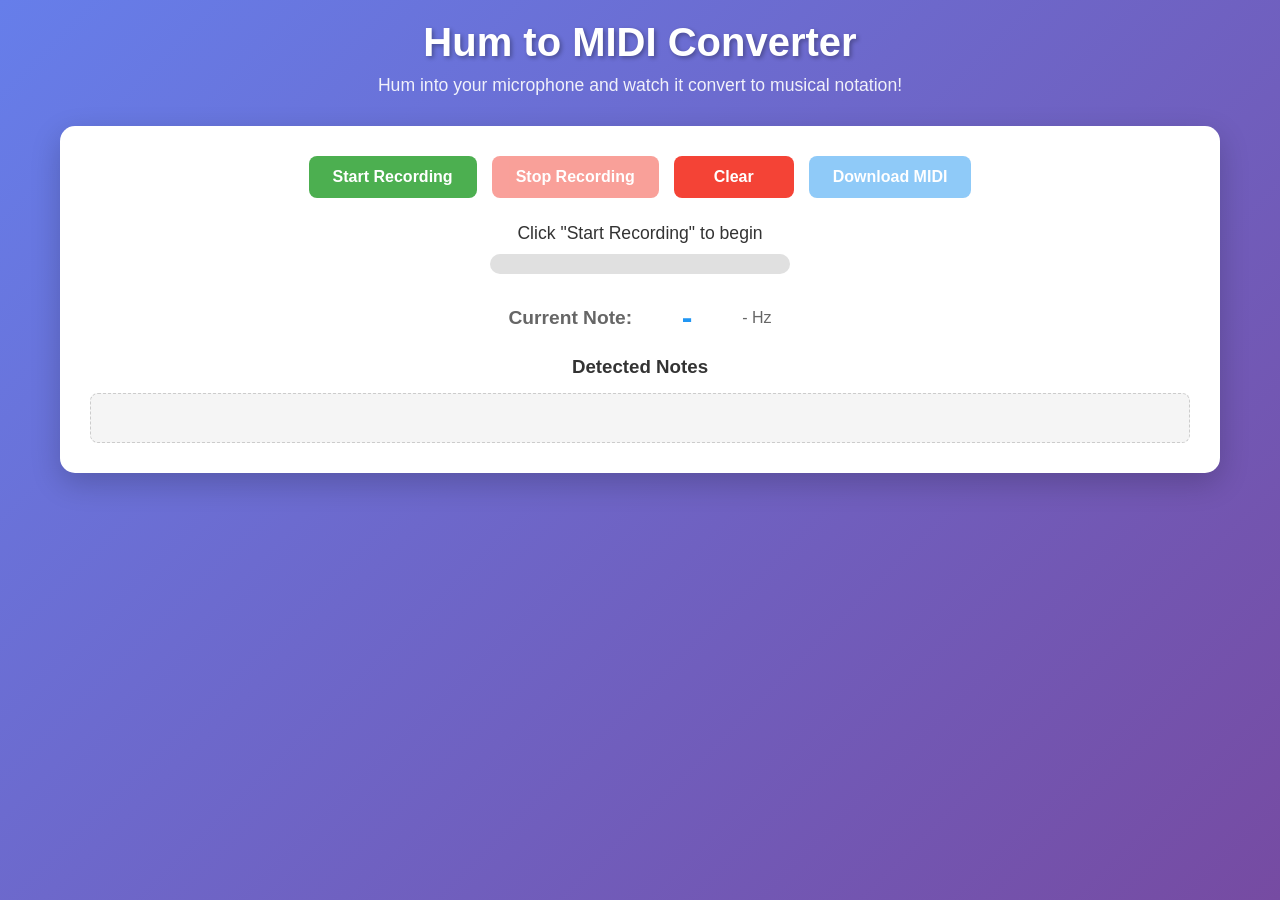
==== hum-to-midi.html @ c3363c73 "fix script loading issue with self-contained version Co-Authored-By: sketch <hello@sketch.dev> Chang" ====
<!DOCTYPE html>
<html lang="en">
<head>
    <meta charset="UTF-8">
    <meta name="viewport" content="width=device-width, initial-scale=1.0">
    <title>Hum to MIDI Converter</title>
    <style>
        * { margin: 0; padding: 0; box-sizing: border-box; }
        body { font-family: 'Segoe UI', Tahoma, Geneva, Verdana, sans-serif; background: linear-gradient(135deg, #667eea 0%, #764ba2 100%); min-height: 100vh; color: #333; }
        .container { max-width: 1200px; margin: 0 auto; padding: 20px; }
        header { text-align: center; margin-bottom: 30px; color: white; }
        header h1 { font-size: 2.5rem; margin-bottom: 10px; text-shadow: 2px 2px 4px rgba(0,0,0,0.3); }
        header p { font-size: 1.1rem; opacity: 0.9; }
        main { background: white; border-radius: 15px; padding: 30px; box-shadow: 0 10px 30px rgba(0,0,0,0.2); }
        .controls { display: flex; gap: 15px; justify-content: center; flex-wrap: wrap; margin-bottom: 25px; }
        .btn { padding: 12px 24px; border: none; border-radius: 8px; font-size: 1rem; font-weight: 600; cursor: pointer; transition: all 0.3s ease; min-width: 120px; }
        .btn:disabled { opacity: 0.5; cursor: not-allowed; }
        .btn.primary { background: #4CAF50; color: white; }
        .btn.primary:hover:not(:disabled) { background: #45a049; transform: translateY(-2px); }
        .btn.secondary { background: #f44336; color: white; }
        .btn.secondary:hover:not(:disabled) { background: #da190b; transform: translateY(-2px); }
        .btn.success { background: #2196F3; color: white; }
        .btn.success:hover:not(:disabled) { background: #1976D2; transform: translateY(-2px); }
        .status { text-align: center; margin-bottom: 25px; }
        #statusText { font-size: 1.1rem; margin-bottom: 10px; font-weight: 500; }
        .audio-level { width: 300px; height: 20px; background: #e0e0e0; border-radius: 10px; margin: 0 auto; overflow: hidden; }
        .level-bar { height: 100%; background: linear-gradient(90deg, #4CAF50, #FFC107, #f44336); width: 0%; transition: width 0.1s ease; border-radius: 10px; }
        .current-note { display: flex; align-items: center; justify-content: center; gap: 15px; margin-bottom: 20px; font-size: 1.2rem; }
        .label { font-weight: 600; color: #666; }
        .note-value { font-size: 2rem; font-weight: bold; color: #2196F3; min-width: 80px; text-align: center; }
        .freq-value { color: #666; font-size: 1rem; }
        .detected-notes h3 { margin-bottom: 15px; color: #333; text-align: center; }
        .notes-list { display: flex; flex-wrap: wrap; gap: 10px; justify-content: center; min-height: 50px; padding: 20px; background: #f5f5f5; border-radius: 8px; border: 1px dashed #ccc; }
        .note-item { background: #2196F3; color: white; padding: 8px 16px; border-radius: 20px; font-weight: 500; display: flex; align-items: center; gap: 8px; }
    </style>
</head>
<body>
    <div class="container">
        <header>
            <h1>Hum to MIDI Converter</h1>
            <p>Hum into your microphone and watch it convert to musical notation!</p>
        </header>
        <main>
            <div class="controls">
                <button id="startBtn" class="btn primary">Start Recording</button>
                <button id="stopBtn" class="btn secondary" disabled>Stop Recording</button>
                <button id="clearBtn" class="btn secondary">Clear</button>
                <button id="downloadMidiBtn" class="btn success" disabled>Download MIDI</button>
            </div>
            <div class="status">
                <div id="statusText">Click "Start Recording" to begin</div>
                <div class="audio-level">
                    <div id="audioLevelBar" class="level-bar"></div>
                </div>
            </div>
            <div class="current-note">
                <span class="label">Current Note:</span>
                <span id="currentNote" class="note-value">-</span>
                <span id="currentFreq" class="freq-value">- Hz</span>
            </div>
            <div class="detected-notes">
                <h3>Detected Notes</h3>
                <div id="notesList" class="notes-list"></div>
            </div>
        </main>
    </div>
    
    <script>
        // Simple MIDI file generator
        class SimpleMidiGenerator {
            constructor() {
                this.ticksPerQuarter = 480;
            }

            generateMidiFile(notes) {
                if (!notes || notes.length === 0) {
                    return null;
                }

                const header = this.createMidiHeader();
                const track = this.createMidiTrack(notes);
                const midiData = this.combineArrays(header, track);
                return this.arrayToDataUri(midiData);
            }

            createMidiHeader() {
                return [
                    0x4D, 0x54, 0x68, 0x64,
                    0x00, 0x00, 0x00, 0x06,
                    0x00, 0x00,
                    0x00, 0x01,
                    0x01, 0xE0
                ];
            }

            createMidiTrack(notes) {
                const trackData = [];
                trackData.push(...[0x4D, 0x54, 0x72, 0x6B]);
                const lengthPosition = trackData.length;
                trackData.push(0x00, 0x00, 0x00, 0x00);
                
                const trackEvents = [];
                trackEvents.push(...this.createTempoEvent());
                
                const sortedNotes = [...notes].sort((a, b) => a.startTime - b.startTime);
                let currentTime = 0;
                
                sortedNotes.forEach(note => {
                    const startTicks = Math.round(note.startTime * this.ticksPerQuarter * 2);
                    const durationTicks = Math.round(note.duration * this.ticksPerQuarter * 2);
                    const deltaTime = startTicks - currentTime;
                    
                    trackEvents.push(...this.encodeVariableLength(deltaTime));
                    trackEvents.push(0x90, note.midi, note.velocity || 80);
                    trackEvents.push(...this.encodeVariableLength(durationTicks));
                    trackEvents.push(0x80, note.midi, 0x40);
                    
                    currentTime = startTicks + durationTicks;
                });
                
                trackEvents.push(0x00, 0xFF, 0x2F, 0x00);
                trackData.push(...trackEvents);
                
                const trackLength = trackEvents.length;
                trackData[lengthPosition] = (trackLength >> 24) & 0xFF;
                trackData[lengthPosition + 1] = (trackLength >> 16) & 0xFF;
                trackData[lengthPosition + 2] = (trackLength >> 8) & 0xFF;
                trackData[lengthPosition + 3] = trackLength & 0xFF;
                
                return trackData;
            }

            createTempoEvent() {
                const microsecondsPerQuarter = Math.round(60000000 / 120);
                return [
                    0x00,
                    0xFF, 0x51, 0x03,
                    (microsecondsPerQuarter >> 16) & 0xFF,
                    (microsecondsPerQuarter >> 8) & 0xFF,
                    microsecondsPerQuarter & 0xFF
                ];
            }

            encodeVariableLength(value) {
                const result = [];
                result.unshift(value & 0x7F);
                value >>= 7;
                while (value > 0) {
                    result.unshift((value & 0x7F) | 0x80);
                    value >>= 7;
                }
                return result;
            }

            combineArrays(...arrays) {
                const result = [];
                for (const array of arrays) {
                    result.push(...array);
                }
                return result;
            }

            arrayToDataUri(byteArray) {
                const binaryString = String.fromCharCode.apply(null, byteArray);
                const base64 = btoa(binaryString);
                return `data:audio/midi;base64,${base64}`;
            }
        }

        // Pitch detector
        class PitchDetector {
            constructor(audioContext, sampleRate = 44100) {
                this.audioContext = audioContext;
                this.sampleRate = sampleRate;
                this.bufferSize = 4096;
                this.threshold = 0.01;
                this.noteNames = ['C', 'C#', 'D', 'D#', 'E', 'F', 'F#', 'G', 'G#', 'A', 'A#', 'B'];
            }

            detectPitch(audioBuffer) {
                const data = new Float32Array(audioBuffer);
                const volume = this.getVolume(data);
                if (volume < this.threshold) {
                    return { frequency: 0, note: null, confidence: 0, volume };
                }

                this.applyHammingWindow(data);
                const autocorrelation = this.autocorrelate(data);
                const period = this.findBestPeriod(autocorrelation);
                
                if (period === -1) {
                    return { frequency: 0, note: null, confidence: 0, volume };
                }
                
                const frequency = this.sampleRate / period;
                if (frequency < 80 || frequency > 1000) {
                    return { frequency: 0, note: null, confidence: 0, volume };
                }
                
                const note = this.frequencyToNote(frequency);
                const confidence = autocorrelation[period];
                
                return { frequency, note, confidence, volume };
            }

            getVolume(data) {
                let sum = 0;
                for (let i = 0; i < data.length; i++) {
                    sum += data[i] * data[i];
                }
                return Math.sqrt(sum / data.length);
            }

            applyHammingWindow(data) {
                for (let i = 0; i < data.length; i++) {
                    data[i] *= 0.54 - 0.46 * Math.cos(2 * Math.PI * i / (data.length - 1));
                }
            }

            autocorrelate(data) {
                const autocorrelation = new Float32Array(data.length);
                
                for (let lag = 0; lag < data.length; lag++) {
                    let sum = 0;
                    for (let i = 0; i < data.length - lag; i++) {
                        sum += data[i] * data[i + lag];
                    }
                    autocorrelation[lag] = sum / (data.length - lag);
                }
                
                const maxVal = Math.max(...autocorrelation);
                if (maxVal > 0) {
                    for (let i = 0; i < autocorrelation.length; i++) {
                        autocorrelation[i] /= maxVal;
                    }
                }
                
                return autocorrelation;
            }

            findBestPeriod(autocorrelation) {
                const minPeriod = Math.floor(this.sampleRate / 1000);
                const maxPeriod = Math.floor(this.sampleRate / 80);
                
                let bestPeriod = -1;
                let bestCorrelation = 0.3;
                
                for (let period = minPeriod; period < Math.min(maxPeriod, autocorrelation.length); period++) {
                    if (autocorrelation[period] > bestCorrelation) {
                        if (period === 0 || 
                            (autocorrelation[period] > autocorrelation[period - 1] && 
                             autocorrelation[period] > autocorrelation[period + 1])) {
                            bestCorrelation = autocorrelation[period];
                            bestPeriod = period;
                        }
                    }
                }
                
                return bestPeriod;
            }

            frequencyToNote(frequency) {
                const A4 = 440;
                const noteNumber = Math.round(12 * Math.log2(frequency / A4) + 69);
                const octave = Math.floor((noteNumber - 12) / 12);
                const noteIndex = (noteNumber - 12) % 12;
                
                return {
                    name: this.noteNames[noteIndex],
                    octave: octave,
                    midi: noteNumber,
                    frequency: frequency
                };
            }
        }

        // MIDI converter
        class MidiConverter {
            constructor() {
                this.notes = [];
                this.currentNote = null;
                this.noteStartTime = null;
                this.minNoteDuration = 0.1;
                this.pitchStabilityThreshold = 0.5;
                this.recentPitches = [];
                this.maxRecentPitches = 10;
            }

            processPitchDetection(pitchResult, timestamp) {
                const { frequency, note, confidence, volume } = pitchResult;
                
                if (!note || confidence < 0.4 || volume < 0.01) {
                    this.endCurrentNote(timestamp);
                    return;
                }

                this.recentPitches.push({ note: note.midi, timestamp, confidence });
                if (this.recentPitches.length > this.maxRecentPitches) {
                    this.recentPitches.shift();
                }

                const stablePitch = this.getStablePitch();
                if (!stablePitch) {
                    return;
                }

                if (this.currentNote && Math.abs(this.currentNote.midi - stablePitch) <= 1) {
                    return;
                }

                this.endCurrentNote(timestamp);
                this.startNewNote(stablePitch, timestamp, confidence);
            }

            getStablePitch() {
                if (this.recentPitches.length < 3) {
                    return null;
                }

                const pitchCounts = {};
                this.recentPitches.forEach(p => {
                    const roundedPitch = Math.round(p.note);
                    if (!pitchCounts[roundedPitch]) {
                        pitchCounts[roundedPitch] = { count: 0, totalConfidence: 0 };
                    }
                    pitchCounts[roundedPitch].count++;
                    pitchCounts[roundedPitch].totalConfidence += p.confidence;
                });

                let bestPitch = null;
                let bestScore = 0;
                
                for (const [pitch, data] of Object.entries(pitchCounts)) {
                    const score = (data.count / this.recentPitches.length) * (data.totalConfidence / data.count);
                    if (score > bestScore && score > this.pitchStabilityThreshold) {
                        bestScore = score;
                        bestPitch = parseInt(pitch);
                    }
                }

                return bestPitch;
            }

            startNewNote(midiNote, timestamp, confidence) {
                this.currentNote = {
                    midi: midiNote,
                    startTime: timestamp,
                    confidence: confidence
                };
                this.noteStartTime = timestamp;
            }

            endCurrentNote(timestamp) {
                if (!this.currentNote || !this.noteStartTime) {
                    return;
                }

                const duration = timestamp - this.noteStartTime;
                if (duration >= this.minNoteDuration) {
                    this.notes.push({
                        midi: this.currentNote.midi,
                        startTime: this.noteStartTime,
                        duration: duration,
                        velocity: Math.min(127, Math.max(40, Math.round(this.currentNote.confidence * 127)))
                    });
                }

                this.currentNote = null;
                this.noteStartTime = null;
            }

            finalize(timestamp) {
                this.endCurrentNote(timestamp);
                return this.notes.slice();
            }

            clear() {
                this.notes = [];
                this.currentNote = null;
                this.noteStartTime = null;
                this.recentPitches = [];
            }

            generateMidiFile(notes = null) {
                const notesToUse = notes || this.notes;
                if (notesToUse.length === 0) {
                    return null;
                }
                const midiGenerator = new SimpleMidiGenerator();
                return midiGenerator.generateMidiFile(notesToUse);
            }

            midiNumberToNoteName(midiNumber) {
                const noteNames = ['C', 'C#', 'D', 'D#', 'E', 'F', 'F#', 'G', 'G#', 'A', 'A#', 'B'];
                const octave = Math.floor((midiNumber - 12) / 12);
                const noteIndex = (midiNumber - 12) % 12;
                return noteNames[noteIndex] + octave;
            }

            getNotes() {
                return this.notes.slice();
            }
        }

        // Main app
        class HumToMidiApp {
            constructor() {
                this.audioContext = null;
                this.microphone = null;
                this.analyser = null;
                this.pitchDetector = null;
                this.midiConverter = null;
                this.isRecording = false;
                this.animationId = null;
                this.startTime = null;
                this.initializeUI();
            }

            initializeUI() {
                document.getElementById('startBtn').addEventListener('click', () => this.startRecording());
                document.getElementById('stopBtn').addEventListener('click', () => this.stopRecording());
                document.getElementById('clearBtn').addEventListener('click', () => this.clearNotes());
                document.getElementById('downloadMidiBtn').addEventListener('click', () => this.downloadMidi());
                this.updateStatus('Click "Start Recording" to begin');
            }

            async startRecording() {
                try {
                    const stream = await navigator.mediaDevices.getUserMedia({ 
                        audio: {
                            echoCancellation: false,
                            noiseSuppression: false,
                            autoGainControl: false
                        } 
                    });
                    
                    this.audioContext = new (window.AudioContext || window.webkitAudioContext)();
                    this.microphone = this.audioContext.createMediaStreamSource(stream);
                    this.analyser = this.audioContext.createAnalyser();
                    this.analyser.fftSize = 4096;
                    this.analyser.smoothingTimeConstant = 0.3;
                    this.microphone.connect(this.analyser);
                    
                    this.pitchDetector = new PitchDetector(this.audioContext, this.audioContext.sampleRate);
                    this.midiConverter = new MidiConverter();
                    this.isRecording = true;
                    this.startTime = Date.now();
                    
                    document.getElementById('startBtn').disabled = true;
                    document.getElementById('stopBtn').disabled = false;
                    document.getElementById('clearBtn').disabled = true;
                    this.updateStatus('Recording... Start humming!');
                    this.processAudio();
                    
                } catch (error) {
                    console.error('Error accessing microphone:', error);
                    this.updateStatus('Error: Could not access microphone. Please check permissions.');
                }
            }

            stopRecording() {
                if (!this.isRecording) return;
                this.isRecording = false;
                
                if (this.microphone) {
                    this.microphone.disconnect();
                }
                if (this.audioContext) {
                    this.audioContext.close();
                }
                
                if (this.midiConverter) {
                    const currentTime = (Date.now() - this.startTime) / 1000;
                    this.midiConverter.finalize(currentTime);
                }
                
                document.getElementById('startBtn').disabled = false;
                document.getElementById('stopBtn').disabled = true;
                document.getElementById('clearBtn').disabled = false;
                document.getElementById('downloadMidiBtn').disabled = false;
                
                this.updateStatus('Recording stopped. Notes detected!');
                this.updateNotesDisplay();
                
                if (this.animationId) {
                    cancelAnimationFrame(this.animationId);
                }
            }

            processAudio() {
                if (!this.isRecording) return;
                
                const bufferLength = this.analyser.fftSize;
                const dataArray = new Float32Array(bufferLength);
                this.analyser.getFloatTimeDomainData(dataArray);
                
                const pitchResult = this.pitchDetector.detectPitch(dataArray);
                const currentTime = (Date.now() - this.startTime) / 1000;
                
                this.midiConverter.processPitchDetection(pitchResult, currentTime);
                this.updatePitchDisplay(pitchResult);
                this.updateAudioLevel(pitchResult.volume);
                
                this.animationId = requestAnimationFrame(() => this.processAudio());
            }

            updatePitchDisplay(pitchResult) {
                const noteElement = document.getElementById('currentNote');
                const freqElement = document.getElementById('currentFreq');
                
                if (pitchResult.note && pitchResult.confidence > 0.4) {
                    noteElement.textContent = `${pitchResult.note.name}${pitchResult.note.octave}`;
                    freqElement.textContent = `${pitchResult.frequency.toFixed(1)} Hz`;
                    noteElement.style.color = '#4CAF50';
                } else {
                    noteElement.textContent = '-';
                    freqElement.textContent = '- Hz';
                    noteElement.style.color = '#ccc';
                }
            }

            updateAudioLevel(volume) {
                const levelBar = document.getElementById('audioLevelBar');
                const percentage = Math.min(100, volume * 1000);
                levelBar.style.width = `${percentage}%`;
            }

            updateStatus(message) {
                document.getElementById('statusText').textContent = message;
            }

            updateNotesDisplay() {
                const notesList = document.getElementById('notesList');
                const notes = this.midiConverter.getNotes();
                
                if (notes.length === 0) {
                    notesList.innerHTML = '<div style="color: #999; text-align: center; padding: 20px;">No notes detected yet</div>';
                    return;
                }
                
                notesList.innerHTML = notes.map(note => {
                    const noteName = this.midiConverter.midiNumberToNoteName(note.midi);
                    const duration = note.duration.toFixed(2);
                    return `<div class="note-item">${noteName} <span style="background: rgba(255,255,255,0.3); padding: 2px 8px; border-radius: 10px; font-size: 0.8rem;">${duration}s</span></div>`;
                }).join('');
            }

            clearNotes() {
                if (this.midiConverter) {
                    this.midiConverter.clear();
                }
                this.updateNotesDisplay();
                document.getElementById('downloadMidiBtn').disabled = true;
                this.updateStatus('Notes cleared');
            }

            downloadMidi() {
                if (!this.midiConverter) {
                    alert('No recording available. Please record a melody first.');
                    return;
                }
                
                try {
                    const midiDataUri = this.midiConverter.generateMidiFile();
                    if (!midiDataUri) {
                        alert('No notes to export! Please record a melody first.');
                        return;
                    }
                    
                    const link = document.createElement('a');
                    link.href = midiDataUri;
                    link.download = `hummed-melody-${new Date().toISOString().slice(0, 19).replace(/:/g, '-')}.mid`;
                    document.body.appendChild(link);
                    link.click();
                    document.body.removeChild(link);
                    this.updateStatus('MIDI file downloaded!');
                } catch (error) {
                    console.error('Error generating MIDI:', error);
                    alert('Error generating MIDI file: ' + error.message);
                }
            }
        }

        // Initialize the app when the page loads
        document.addEventListener('DOMContentLoaded', () => {
            new HumToMidiApp();
        });
    </script>
</body>
</html>
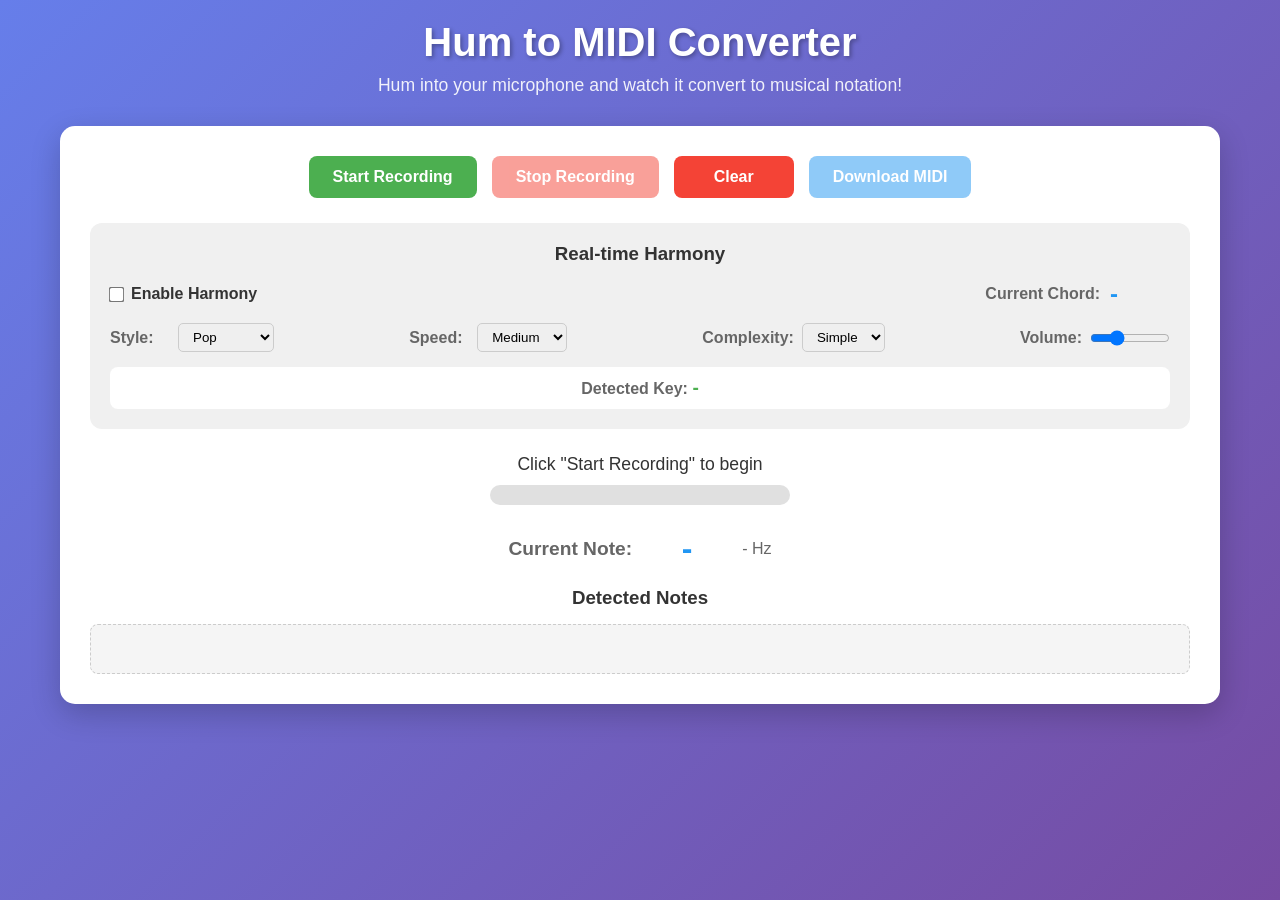
==== commit d35b14ae: "implement real-time harmony generation with key detection and chord synthesis Co-Authored-By: sketch" ====
--- a/hum-to-midi.html
+++ b/hum-to-midi.html
@@ -32,6 +32,20 @@
         .detected-notes h3 { margin-bottom: 15px; color: #333; text-align: center; }
         .notes-list { display: flex; flex-wrap: wrap; gap: 10px; justify-content: center; min-height: 50px; padding: 20px; background: #f5f5f5; border-radius: 8px; border: 1px dashed #ccc; }
         .note-item { background: #2196F3; color: white; padding: 8px 16px; border-radius: 20px; font-weight: 500; display: flex; align-items: center; gap: 8px; }
+        .harmony-controls { background: #f0f0f0; border-radius: 12px; padding: 20px; margin-bottom: 25px; }
+        .harmony-controls h3 { margin-bottom: 15px; color: #333; text-align: center; }
+        .harmony-row { display: flex; align-items: center; justify-content: space-between; margin-bottom: 15px; gap: 20px; flex-wrap: wrap; }
+        .toggle-label { display: flex; align-items: center; gap: 8px; font-weight: 600; }
+        .toggle-label input[type="checkbox"] { transform: scale(1.2); }
+        .current-chord { display: flex; align-items: center; gap: 10px; }
+        .chord-value { font-size: 1.5rem; font-weight: bold; color: #2196F3; min-width: 60px; }
+        .key-value { font-size: 1.2rem; font-weight: bold; color: #4CAF50; }
+        .control-group { display: flex; align-items: center; gap: 8px; }
+        .control-group label { font-weight: 600; color: #666; min-width: 60px; }
+        .control-group select { padding: 5px 10px; border-radius: 5px; border: 1px solid #ccc; }
+        .control-group input[type="range"] { width: 80px; }
+        .key-display { text-align: center; padding: 10px; background: white; border-radius: 8px; }
+        @media (max-width: 768px) { .harmony-row { flex-direction: column; align-items: stretch; } .control-group { justify-content: space-between; } }
     </style>
 </head>
 <body>
@@ -46,6 +60,53 @@
                 <button id="stopBtn" class="btn secondary" disabled>Stop Recording</button>
                 <button id="clearBtn" class="btn secondary">Clear</button>
                 <button id="downloadMidiBtn" class="btn success" disabled>Download MIDI</button>
+            </div>
+            
+            <div class="harmony-controls">
+                <h3>Real-time Harmony</h3>
+                <div class="harmony-row">
+                    <label class="toggle-label">
+                        <input type="checkbox" id="harmonyEnabled"> Enable Harmony
+                    </label>
+                    <div class="current-chord">
+                        <span class="label">Current Chord:</span>
+                        <span id="currentChord" class="chord-value">-</span>
+                    </div>
+                </div>
+                <div class="harmony-row">
+                    <div class="control-group">
+                        <label>Style:</label>
+                        <select id="harmonyStyle">
+                            <option value="pop">Pop</option>
+                            <option value="jazz">Jazz</option>
+                            <option value="classical">Classical</option>
+                            <option value="folk">Folk</option>
+                        </select>
+                    </div>
+                    <div class="control-group">
+                        <label>Speed:</label>
+                        <select id="harmonySpeed">
+                            <option value="slow">Slow</option>
+                            <option value="medium" selected>Medium</option>
+                            <option value="fast">Fast</option>
+                        </select>
+                    </div>
+                    <div class="control-group">
+                        <label>Complexity:</label>
+                        <select id="harmonyComplexity">
+                            <option value="simple" selected>Simple</option>
+                            <option value="rich">Rich</option>
+                        </select>
+                    </div>
+                    <div class="control-group">
+                        <label>Volume:</label>
+                        <input type="range" id="harmonyVolume" min="0" max="100" value="30">
+                    </div>
+                </div>
+                <div class="key-display">
+                    <span class="label">Detected Key:</span>
+                    <span id="currentKey" class="key-value">-</span>
+                </div>
             </div>
             <div class="status">
                 <div id="statusText">Click "Start Recording" to begin</div>
@@ -402,6 +463,205 @@
             }
         }
 
+        // Real-time Harmony Generation Engine (inserted here)
+        class RealtimeHarmonyEngine {
+            constructor(audioContext) {
+                this.audioContext = audioContext;
+                this.recentNotes = [];
+                this.maxBufferTime = 4000;
+                this.currentKey = null;
+                this.currentChord = null;
+                this.lastChordChange = 0;
+                this.harmonicRhythm = 2000;
+                this.enabled = false;
+                this.style = 'pop';
+                this.complexity = 'simple';
+                this.harmonicSpeed = 'medium';
+                this.synthNodes = [];
+                this.masterGain = null;
+                this.setupAudioSynthesis();
+                this.initializeMusicTheory();
+            }
+            
+            initializeMusicTheory() {
+                this.keyProfiles = {
+                    major: [6.35, 2.23, 3.48, 2.33, 4.38, 4.09, 2.52, 5.19, 2.39, 3.66, 2.29, 2.88],
+                    minor: [6.33, 2.68, 3.52, 5.38, 2.60, 3.53, 2.54, 4.75, 3.98, 2.69, 3.34, 3.17]
+                };
+                this.romanNumerals = {
+                    'I': [0, 4, 7], 'ii': [2, 5, 9], 'iii': [4, 7, 11], 'IV': [5, 9, 0], 'V': [7, 11, 2], 'vi': [9, 0, 4],
+                    'I7': [0, 4, 7, 11], 'ii7': [2, 5, 9, 0], 'V7': [7, 11, 2, 5], 'vi7': [9, 0, 4, 7]
+                };
+                this.noteNames = ['C', 'C#', 'D', 'D#', 'E', 'F', 'F#', 'G', 'G#', 'A', 'A#', 'B'];
+            }
+            
+            setupAudioSynthesis() {
+                if (!this.audioContext) return;
+                this.masterGain = this.audioContext.createGain();
+                this.masterGain.gain.value = 0.15;
+                this.masterGain.connect(this.audioContext.destination);
+            }
+            
+            processNote(note, timestamp, confidence) {
+                if (!this.enabled || !note) return;
+                this.addNoteToBuffer(note, timestamp, confidence);
+                this.cleanBuffer(timestamp);
+                this.updateKeyDetection();
+                if (this.shouldGenerateNewChord(timestamp)) {
+                    this.generateAndPlayHarmony(timestamp);
+                }
+            }
+            
+            addNoteToBuffer(note, timestamp, confidence) {
+                this.recentNotes.push({ midi: note.midi, name: note.name, octave: note.octave, timestamp, confidence });
+            }
+            
+            cleanBuffer(currentTime) {
+                const cutoffTime = currentTime - this.maxBufferTime;
+                this.recentNotes = this.recentNotes.filter(note => note.timestamp > cutoffTime);
+            }
+            
+            updateKeyDetection() {
+                if (this.recentNotes.length < 5) return;
+                const detectedKey = this.detectKey(this.recentNotes);
+                if (detectedKey && detectedKey.confidence > 0.7) {
+                    if (!this.currentKey || detectedKey.key !== this.currentKey.key || detectedKey.mode !== this.currentKey.mode) {
+                        this.currentKey = detectedKey;
+                        this.onKeyChange?.(this.currentKey);
+                    }
+                }
+            }
+            
+            detectKey(notes) {
+                const noteCounts = new Array(12).fill(0);
+                notes.forEach(note => { noteCounts[note.midi % 12] += note.confidence || 1; });
+                const total = noteCounts.reduce((sum, count) => sum + count, 0);
+                const noteDistribution = noteCounts.map(count => count / total);
+                
+                let bestKey = null; let bestScore = -1;
+                for (let tonic = 0; tonic < 12; tonic++) {
+                    ['major', 'minor'].forEach(mode => {
+                        let score = 0;
+                        for (let i = 0; i < 12; i++) {
+                            const keyIndex = (i - tonic + 12) % 12;
+                            score += noteDistribution[i] * this.keyProfiles[mode][keyIndex];
+                        }
+                        if (score > bestScore) {
+                            bestScore = score;
+                            bestKey = { key: this.noteNames[tonic], mode, tonic, confidence: score };
+                        }
+                    });
+                }
+                return bestKey;
+            }
+            
+            shouldGenerateNewChord(timestamp) {
+                const rhythmMap = { slow: 3000, medium: 2000, fast: 1000 };
+                const rhythm = rhythmMap[this.harmonicSpeed] || 2000;
+                return (timestamp - this.lastChordChange) >= rhythm;
+            }
+            
+            generateAndPlayHarmony(timestamp) {
+                if (!this.currentKey) return;
+                const chord = this.generateChord();
+                if (chord && (!this.currentChord || chord.roman !== this.currentChord.roman)) {
+                    this.currentChord = chord;
+                    this.lastChordChange = timestamp;
+                    this.playChord(chord);
+                    this.onChordChange?.(chord);
+                }
+            }
+            
+            generateChord() {
+                if (!this.currentKey || this.recentNotes.length === 0) return null;
+                const recentMelody = this.recentNotes.slice(-3);
+                const scaleDegrees = recentMelody.map(note => {
+                    let degree = (note.midi % 12 - this.currentKey.tonic + 12) % 12;
+                    const scaleIntervals = this.currentKey.mode === 'major' ? [0,2,4,5,7,9,11] : [0,2,3,5,7,8,10];
+                    const index = scaleIntervals.indexOf(degree);
+                    return index >= 0 ? index + 1 : null;
+                }).filter(d => d !== null);
+                
+                if (!scaleDegrees.length) return this.getDefaultChord();
+                
+                const primaryDegree = scaleDegrees[scaleDegrees.length - 1]; // Use most recent
+                return this.getChordForDegree(primaryDegree);
+            }
+            
+            getChordForDegree(degree) {
+                const chordMap = this.currentKey.mode === 'major' ? 
+                    { 1: 'I', 2: 'ii', 3: 'iii', 4: 'IV', 5: 'V', 6: 'vi', 7: 'vii' } :
+                    { 1: 'i', 2: 'ii', 3: 'III', 4: 'iv', 5: 'v', 6: 'VI', 7: 'VII' };
+                let roman = chordMap[degree] || 'I';
+                if (this.style === 'jazz' && ['ii', 'V', 'vi'].includes(roman)) roman += '7';
+                return { roman, root: this.currentKey.tonic, notes: this.getChordNotes(roman) };
+            }
+            
+            getDefaultChord() {
+                return this.currentKey ? { roman: 'I', root: this.currentKey.tonic, notes: [this.currentKey.tonic, (this.currentKey.tonic + 4) % 12, (this.currentKey.tonic + 7) % 12] } : null;
+            }
+            
+            getChordNotes(roman) {
+                const intervals = this.romanNumerals[roman] || [0, 4, 7];
+                return intervals.map(interval => (this.currentKey.tonic + interval) % 12);
+            }
+            
+            playChord(chord) {
+                if (!this.audioContext || !chord) return;
+                this.stopCurrentChord();
+                const now = this.audioContext.currentTime;
+                const duration = 2.0;
+                
+                chord.notes.forEach((note, index) => {
+                    const frequency = 440 * Math.pow(2, (note - 9) / 12);
+                    const octaveAdjust = index === 0 ? 0 : 1;
+                    const adjustedFreq = frequency * Math.pow(2, octaveAdjust);
+                    this.createAndPlayTone(adjustedFreq, now, duration, 0.08 / (index + 1));
+                });
+            }
+            
+            createAndPlayTone(frequency, startTime, duration, volume) {
+                const osc = this.audioContext.createOscillator();
+                const gain = this.audioContext.createGain();
+                const filter = this.audioContext.createBiquadFilter();
+                
+                osc.type = 'triangle';
+                osc.frequency.setValueAtTime(frequency, startTime);
+                filter.type = 'lowpass';
+                filter.frequency.setValueAtTime(1500, startTime);
+                
+                gain.gain.setValueAtTime(0, startTime);
+                gain.gain.linearRampToValueAtTime(volume, startTime + 0.05);
+                gain.gain.exponentialRampToValueAtTime(volume * 0.3, startTime + duration * 0.3);
+                gain.gain.exponentialRampToValueAtTime(0.001, startTime + duration);
+                
+                osc.connect(filter); filter.connect(gain); gain.connect(this.masterGain);
+                osc.start(startTime); osc.stop(startTime + duration);
+                
+                this.synthNodes.push({ osc, gain, filter });
+                osc.onended = () => { this.synthNodes = this.synthNodes.filter(n => n.osc !== osc); };
+            }
+            
+            stopCurrentChord() {
+                const now = this.audioContext.currentTime;
+                this.synthNodes.forEach(({ osc, gain }) => {
+                    try {
+                        gain.gain.cancelScheduledValues(now);
+                        gain.gain.setValueAtTime(gain.gain.value, now);
+                        gain.gain.exponentialRampToValueAtTime(0.001, now + 0.05);
+                        osc.stop(now + 0.05);
+                    } catch (e) {}
+                });
+            }
+            
+            setEnabled(enabled) { this.enabled = enabled; if (!enabled) this.stopCurrentChord(); }
+            setStyle(style) { this.style = style; }
+            setComplexity(complexity) { this.complexity = complexity; }
+            setHarmonicSpeed(speed) { this.harmonicSpeed = speed; }
+            setVolume(volume) { if (this.masterGain) this.masterGain.gain.value = volume * 0.3; }
+            destroy() { this.stopCurrentChord(); if (this.masterGain) this.masterGain.disconnect(); }
+        }
+
         // Main app
         class HumToMidiApp {
             constructor() {
@@ -410,6 +670,7 @@
                 this.analyser = null;
                 this.pitchDetector = null;
                 this.midiConverter = null;
+                this.harmonyEngine = null;
                 this.isRecording = false;
                 this.animationId = null;
                 this.startTime = null;
@@ -421,6 +682,24 @@
                 document.getElementById('stopBtn').addEventListener('click', () => this.stopRecording());
                 document.getElementById('clearBtn').addEventListener('click', () => this.clearNotes());
                 document.getElementById('downloadMidiBtn').addEventListener('click', () => this.downloadMidi());
+                
+                // Harmony controls
+                document.getElementById('harmonyEnabled').addEventListener('change', (e) => {
+                    if (this.harmonyEngine) this.harmonyEngine.setEnabled(e.target.checked);
+                });
+                document.getElementById('harmonyStyle').addEventListener('change', (e) => {
+                    if (this.harmonyEngine) this.harmonyEngine.setStyle(e.target.value);
+                });
+                document.getElementById('harmonySpeed').addEventListener('change', (e) => {
+                    if (this.harmonyEngine) this.harmonyEngine.setHarmonicSpeed(e.target.value);
+                });
+                document.getElementById('harmonyComplexity').addEventListener('change', (e) => {
+                    if (this.harmonyEngine) this.harmonyEngine.setComplexity(e.target.value);
+                });
+                document.getElementById('harmonyVolume').addEventListener('input', (e) => {
+                    if (this.harmonyEngine) this.harmonyEngine.setVolume(e.target.value / 100);
+                });
+                
                 this.updateStatus('Click "Start Recording" to begin');
             }
 
@@ -443,6 +722,19 @@
                     
                     this.pitchDetector = new PitchDetector(this.audioContext, this.audioContext.sampleRate);
                     this.midiConverter = new MidiConverter();
+                    
+                    // Initialize harmony engine
+                    this.harmonyEngine = new RealtimeHarmonyEngine(this.audioContext);
+                    this.harmonyEngine.setEnabled(document.getElementById('harmonyEnabled').checked);
+                    this.harmonyEngine.setStyle(document.getElementById('harmonyStyle').value);
+                    this.harmonyEngine.setHarmonicSpeed(document.getElementById('harmonySpeed').value);
+                    this.harmonyEngine.setComplexity(document.getElementById('harmonyComplexity').value);
+                    this.harmonyEngine.setVolume(document.getElementById('harmonyVolume').value / 100);
+                    
+                    // Set up harmony callbacks
+                    this.harmonyEngine.onChordChange = (chord) => this.updateChordDisplay(chord);
+                    this.harmonyEngine.onKeyChange = (key) => this.updateKeyDisplay(key);
+                    
                     this.isRecording = true;
                     this.startTime = Date.now();
                     
@@ -465,6 +757,9 @@
                 if (this.microphone) {
                     this.microphone.disconnect();
                 }
+                if (this.harmonyEngine) {
+                    this.harmonyEngine.destroy();
+                }
                 if (this.audioContext) {
                     this.audioContext.close();
                 }
@@ -500,6 +795,11 @@
                 this.midiConverter.processPitchDetection(pitchResult, currentTime);
                 this.updatePitchDisplay(pitchResult);
                 this.updateAudioLevel(pitchResult.volume);
+                
+                // Process for harmony generation
+                if (this.harmonyEngine && pitchResult.note) {
+                    this.harmonyEngine.processNote(pitchResult.note, currentTime, pitchResult.confidence);
+                }
                 
                 this.animationId = requestAnimationFrame(() => this.processAudio());
             }
@@ -549,9 +849,43 @@
                 if (this.midiConverter) {
                     this.midiConverter.clear();
                 }
+                if (this.harmonyEngine) {
+                    this.harmonyEngine.stopCurrentChord();
+                    this.harmonyEngine.currentKey = null;
+                    this.harmonyEngine.currentChord = null;
+                }
                 this.updateNotesDisplay();
+                this.updateChordDisplay(null);
+                this.updateKeyDisplay(null);
                 document.getElementById('downloadMidiBtn').disabled = true;
                 this.updateStatus('Notes cleared');
+            }
+            
+            updateChordDisplay(chord) {
+                const chordElement = document.getElementById('currentChord');
+                if (chord) {
+                    const chordName = chord.root !== undefined ? 
+                        this.harmonyEngine.noteNames[chord.root] + chord.roman.replace(/[IVivx]/g, match => {
+                            const map = {'I':'','i':'m','V':'','v':'m','IV':'','iv':'m','ii':'m','iii':'m','vi':'m','VII':''};
+                            return map[match] || '';
+                        }) : chord.roman;
+                    chordElement.textContent = chordName;
+                    chordElement.style.color = '#2196F3';
+                } else {
+                    chordElement.textContent = '-';
+                    chordElement.style.color = '#ccc';
+                }
+            }
+            
+            updateKeyDisplay(key) {
+                const keyElement = document.getElementById('currentKey');
+                if (key) {
+                    keyElement.textContent = `${key.key} ${key.mode}`;
+                    keyElement.style.color = '#4CAF50';
+                } else {
+                    keyElement.textContent = '-';
+                    keyElement.style.color = '#ccc';
+                }
             }
 
             downloadMidi() {
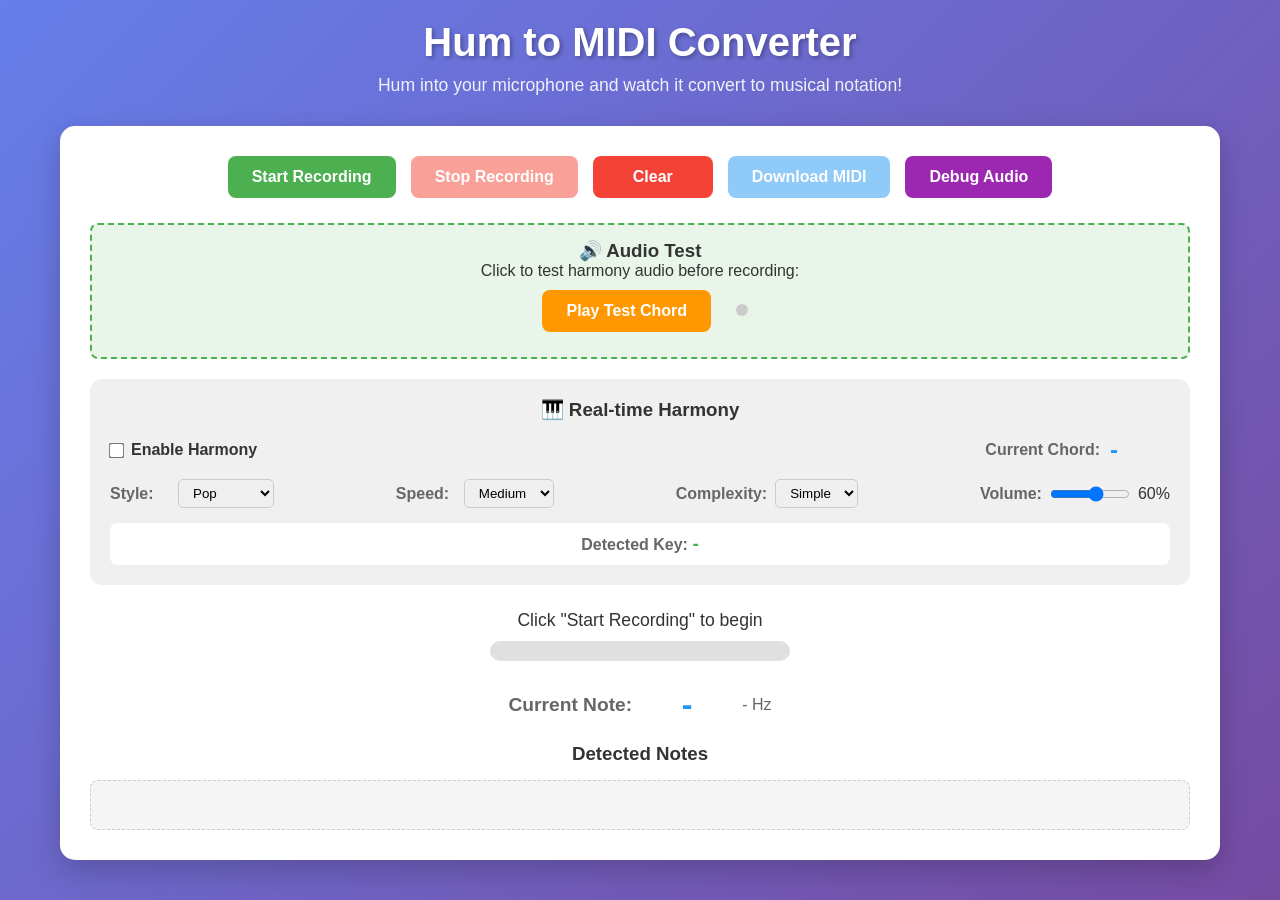
==== commit 5cafdb49: "enhance harmony audio with louder volumes and debugging tools Co-Authored-By: sketch <hello@sketch.d" ====
--- a/hum-to-midi.html
+++ b/hum-to-midi.html
@@ -45,6 +45,7 @@
         .control-group select { padding: 5px 10px; border-radius: 5px; border: 1px solid #ccc; }
         .control-group input[type="range"] { width: 80px; }
         .key-display { text-align: center; padding: 10px; background: white; border-radius: 8px; }
+        @keyframes pulse { 0%, 100% { opacity: 1; } 50% { opacity: 0.5; } }
         @media (max-width: 768px) { .harmony-row { flex-direction: column; align-items: stretch; } .control-group { justify-content: space-between; } }
     </style>
 </head>
@@ -62,8 +63,15 @@
                 <button id="downloadMidiBtn" class="btn success" disabled>Download MIDI</button>
             </div>
             
+            <div class="audio-test" style="background: #e8f5e8; border: 2px dashed #4CAF50; border-radius: 8px; padding: 15px; margin-bottom: 20px; text-align: center;">
+                <h3>🔊 Audio Test</h3>
+                <p>Click to test harmony audio before recording:</p>
+                <button id="testAudioBtn" class="btn" style="background: #FF9800; color: white; margin: 10px;">Play Test Chord</button>
+                <span id="audioIndicator" style="display: inline-block; width: 12px; height: 12px; background: #ccc; border-radius: 50%; margin-left: 10px;"></span>
+            </div>
+            
             <div class="harmony-controls">
-                <h3>Real-time Harmony</h3>
+                <h3>🎹 Real-time Harmony</h3>
                 <div class="harmony-row">
                     <label class="toggle-label">
                         <input type="checkbox" id="harmonyEnabled"> Enable Harmony
@@ -100,7 +108,8 @@
                     </div>
                     <div class="control-group">
                         <label>Volume:</label>
-                        <input type="range" id="harmonyVolume" min="0" max="100" value="30">
+                        <input type="range" id="harmonyVolume" min="0" max="100" value="60">
+                        <span id="volumeDisplay">60%</span>
                     </div>
                 </div>
                 <div class="key-display">
@@ -496,10 +505,38 @@
             }
             
             setupAudioSynthesis() {
-                if (!this.audioContext) return;
-                this.masterGain = this.audioContext.createGain();
-                this.masterGain.gain.value = 0.15;
-                this.masterGain.connect(this.audioContext.destination);
+                if (!this.audioContext) {
+                    console.log('No audio context available for harmony synthesis');
+                    return;
+                }
+                
+                try {
+                    // Create enhanced audio chain with compressor
+                    this.compressor = this.audioContext.createDynamicsCompressor();
+                    this.masterGain = this.audioContext.createGain();
+                    
+                    // Set up compressor for better audio quality
+                    this.compressor.threshold.setValueAtTime(-24, this.audioContext.currentTime);
+                    this.compressor.knee.setValueAtTime(30, this.audioContext.currentTime);
+                    this.compressor.ratio.setValueAtTime(12, this.audioContext.currentTime);
+                    this.compressor.attack.setValueAtTime(0.003, this.audioContext.currentTime);
+                    this.compressor.release.setValueAtTime(0.25, this.audioContext.currentTime);
+                    
+                    // Connect chain: compressor -> master gain -> speakers
+                    this.compressor.connect(this.masterGain);
+                    this.masterGain.connect(this.audioContext.destination);
+                    
+                    // Much higher default volume for harmony to make it more obvious
+                    this.masterGain.gain.value = 0.8;
+                    
+                    console.log('Harmony audio synthesis setup complete with high volume');
+                } catch (error) {
+                    console.error('Failed to setup harmony audio synthesis:', error);
+                    // Fallback: direct connection to destination
+                    this.masterGain = this.audioContext.createGain();
+                    this.masterGain.gain.value = 0.4;
+                    this.masterGain.connect(this.audioContext.destination);
+                }
             }
             
             processNote(note, timestamp, confidence) {
@@ -607,39 +644,79 @@
             }
             
             playChord(chord) {
-                if (!this.audioContext || !chord) return;
+                if (!this.audioContext || !chord) {
+                    console.log('Cannot play chord - no audio context or chord');
+                    return;
+                }
+                
+                // Check if audio context is running
+                if (this.audioContext.state === 'suspended') {
+                    this.audioContext.resume().then(() => {
+                        this.playChord(chord); // Retry after resuming
+                    });
+                    return;
+                }
+                
                 this.stopCurrentChord();
                 const now = this.audioContext.currentTime;
                 const duration = 2.0;
                 
+                console.log('Playing chord:', chord.roman, 'Notes:', chord.notes);
+                
                 chord.notes.forEach((note, index) => {
                     const frequency = 440 * Math.pow(2, (note - 9) / 12);
-                    const octaveAdjust = index === 0 ? 0 : 1;
+                    const octaveAdjust = index === 0 ? 0 : 1; // Bass note stays lower
                     const adjustedFreq = frequency * Math.pow(2, octaveAdjust);
-                    this.createAndPlayTone(adjustedFreq, now, duration, 0.08 / (index + 1));
+                    // Much louder volume to make harmony obvious
+                    this.createAndPlayTone(adjustedFreq, now, duration, 0.2 / (index + 1));
                 });
             }
             
             createAndPlayTone(frequency, startTime, duration, volume) {
-                const osc = this.audioContext.createOscillator();
-                const gain = this.audioContext.createGain();
-                const filter = this.audioContext.createBiquadFilter();
-                
-                osc.type = 'triangle';
-                osc.frequency.setValueAtTime(frequency, startTime);
-                filter.type = 'lowpass';
-                filter.frequency.setValueAtTime(1500, startTime);
-                
-                gain.gain.setValueAtTime(0, startTime);
-                gain.gain.linearRampToValueAtTime(volume, startTime + 0.05);
-                gain.gain.exponentialRampToValueAtTime(volume * 0.3, startTime + duration * 0.3);
-                gain.gain.exponentialRampToValueAtTime(0.001, startTime + duration);
-                
-                osc.connect(filter); filter.connect(gain); gain.connect(this.masterGain);
-                osc.start(startTime); osc.stop(startTime + duration);
-                
-                this.synthNodes.push({ osc, gain, filter });
-                osc.onended = () => { this.synthNodes = this.synthNodes.filter(n => n.osc !== osc); };
+                try {
+                    const osc = this.audioContext.createOscillator();
+                    const gain = this.audioContext.createGain();
+                    const filter = this.audioContext.createBiquadFilter();
+                    
+                    // Enhanced oscillator settings for richer sound
+                    osc.type = 'triangle';
+                    osc.frequency.setValueAtTime(frequency, startTime);
+                    
+                    // Warmer filter settings
+                    filter.type = 'lowpass';
+                    filter.frequency.setValueAtTime(2000, startTime);
+                    filter.Q.setValueAtTime(1, startTime);
+                    
+                    // Natural envelope with better sustain
+                    gain.gain.setValueAtTime(0, startTime);
+                    gain.gain.linearRampToValueAtTime(volume, startTime + 0.05);
+                    gain.gain.exponentialRampToValueAtTime(volume * 0.4, startTime + duration * 0.2);
+                    gain.gain.exponentialRampToValueAtTime(volume * 0.2, startTime + duration * 0.7);
+                    gain.gain.exponentialRampToValueAtTime(0.001, startTime + duration);
+                    
+                    // Connect audio chain
+                    osc.connect(filter);
+                    filter.connect(gain);
+                    
+                    // Try compressor first, fallback to master gain, then destination
+                    if (this.compressor) {
+                        gain.connect(this.compressor);
+                    } else if (this.masterGain) {
+                        gain.connect(this.masterGain);
+                    } else {
+                        gain.connect(this.audioContext.destination);
+                    }
+                    
+                    osc.start(startTime);
+                    osc.stop(startTime + duration);
+                    
+                    this.synthNodes.push({ osc, gain, filter });
+                    osc.onended = () => { this.synthNodes = this.synthNodes.filter(n => n.osc !== osc); };
+                    
+                    console.log(`Playing tone: ${frequency.toFixed(1)}Hz, volume: ${volume.toFixed(3)}`);
+                } catch (error) {
+                    console.error('Error creating tone:', error);
+                }
             }
             
             stopCurrentChord() {
@@ -658,7 +735,13 @@
             setStyle(style) { this.style = style; }
             setComplexity(complexity) { this.complexity = complexity; }
             setHarmonicSpeed(speed) { this.harmonicSpeed = speed; }
-            setVolume(volume) { if (this.masterGain) this.masterGain.gain.value = volume * 0.3; }
+            setVolume(volume) { 
+                if (this.masterGain) {
+                    // Much higher volume scaling for very audible harmony
+                    this.masterGain.gain.setValueAtTime(volume * 0.8, this.audioContext.currentTime);
+                    console.log('Harmony volume set to:', volume * 0.8);
+                }
+            }
             destroy() { this.stopCurrentChord(); if (this.masterGain) this.masterGain.disconnect(); }
         }
 
@@ -697,7 +780,14 @@
                     if (this.harmonyEngine) this.harmonyEngine.setComplexity(e.target.value);
                 });
                 document.getElementById('harmonyVolume').addEventListener('input', (e) => {
-                    if (this.harmonyEngine) this.harmonyEngine.setVolume(e.target.value / 100);
+                    const volume = e.target.value / 100;
+                    document.getElementById('volumeDisplay').textContent = e.target.value + '%';
+                    if (this.harmonyEngine) this.harmonyEngine.setVolume(volume);
+                });
+                
+                // Test audio button
+                document.getElementById('testAudioBtn').addEventListener('click', () => {
+                    this.testHarmonyAudio();
                 });
                 
                 this.updateStatus('Click "Start Recording" to begin');
@@ -723,8 +813,14 @@
                     this.pitchDetector = new PitchDetector(this.audioContext, this.audioContext.sampleRate);
                     this.midiConverter = new MidiConverter();
                     
-                    // Initialize harmony engine
+                    // Initialize harmony engine with shared audio context
                     this.harmonyEngine = new RealtimeHarmonyEngine(this.audioContext);
+                    
+                    // Ensure audio context is resumed for harmony
+                    if (this.audioContext.state === 'suspended') {
+                        await this.audioContext.resume();
+                    }
+                    
                     this.harmonyEngine.setEnabled(document.getElementById('harmonyEnabled').checked);
                     this.harmonyEngine.setStyle(document.getElementById('harmonyStyle').value);
                     this.harmonyEngine.setHarmonicSpeed(document.getElementById('harmonySpeed').value);
@@ -887,6 +983,74 @@
                     keyElement.style.color = '#ccc';
                 }
             }
+            
+            async testHarmonyAudio() {
+                const indicator = document.getElementById('audioIndicator');
+                const statusText = document.getElementById('statusText');
+                
+                try {
+                    // Use existing audio context if recording, or create new one
+                    let testAudioContext;
+                    
+                    if (this.audioContext && this.audioContext.state !== 'closed') {
+                        testAudioContext = this.audioContext;
+                    } else {
+                        testAudioContext = new (window.AudioContext || window.webkitAudioContext)();
+                    }
+                    
+                    // Resume if suspended
+                    if (testAudioContext.state === 'suspended') {
+                        await testAudioContext.resume();
+                    }
+                    
+                    // Create simple test oscillators directly (bypass harmony engine for test)
+                    const now = testAudioContext.currentTime;
+                    const duration = 2.0;
+                    const frequencies = [261.63, 329.63, 392.00]; // C4, E4, G4
+                    
+                    indicator.style.background = '#4CAF50';
+                    indicator.style.animation = 'pulse 1s infinite';
+                    
+                    // Play test chord with direct oscillators
+                    frequencies.forEach((freq, index) => {
+                        const osc = testAudioContext.createOscillator();
+                        const gain = testAudioContext.createGain();
+                        
+                        osc.type = 'triangle';
+                        osc.frequency.setValueAtTime(freq, now);
+                        
+                        const volume = 0.1 / (index + 1);
+                        gain.gain.setValueAtTime(0, now);
+                        gain.gain.linearRampToValueAtTime(volume, now + 0.05);
+                        gain.gain.exponentialRampToValueAtTime(volume * 0.3, now + duration * 0.5);
+                        gain.gain.exponentialRampToValueAtTime(0.001, now + duration);
+                        
+                        osc.connect(gain);
+                        gain.connect(testAudioContext.destination);
+                        
+                        osc.start(now);
+                        osc.stop(now + duration);
+                    });
+                    
+                    statusText.textContent = 'Playing test chord - you should hear piano-like harmony! 🎹';
+                    
+                    // Reset indicator after 2 seconds
+                    setTimeout(() => {
+                        indicator.style.background = '#ccc';
+                        indicator.style.animation = 'none';
+                        statusText.textContent = 'Test chord finished. If you heard it, harmony is working!';
+                        // Don't close audio context if it's being used for recording
+                        if (!this.isRecording && testAudioContext !== this.audioContext) {
+                            testAudioContext.close();
+                        }
+                    }, 2500);
+                    
+                } catch (error) {
+                    console.error('Audio test failed:', error);
+                    statusText.textContent = 'Audio test failed. Check browser audio permissions.';
+                    indicator.style.background = '#f44336';
+                }
+            }
 
             downloadMidi() {
                 if (!this.midiConverter) {
@@ -917,7 +1081,27 @@
 
         // Initialize the app when the page loads
         document.addEventListener('DOMContentLoaded', () => {
-            new HumToMidiApp();
+            window.app = new HumToMidiApp();
+            
+            // Add a debug button for testing
+            const debugBtn = document.createElement('button');
+            debugBtn.textContent = 'Debug Audio';
+            debugBtn.className = 'btn';
+            debugBtn.style.background = '#9C27B0';
+            debugBtn.style.color = 'white';
+            debugBtn.onclick = () => {
+                console.log('Audio context state:', window.app.audioContext?.state);
+                console.log('Harmony engine exists:', !!window.app.harmonyEngine);
+                console.log('Is recording:', window.app.isRecording);
+                
+                // Force play a chord if harmony engine exists
+                if (window.app.harmonyEngine) {
+                    const testChord = { roman: 'I', root: 0, notes: [0, 4, 7] };
+                    window.app.harmonyEngine.playChord(testChord);
+                    console.log('Forced chord play attempted');
+                }
+            };
+            document.querySelector('.controls').appendChild(debugBtn);
         });
     </script>
 </body>
